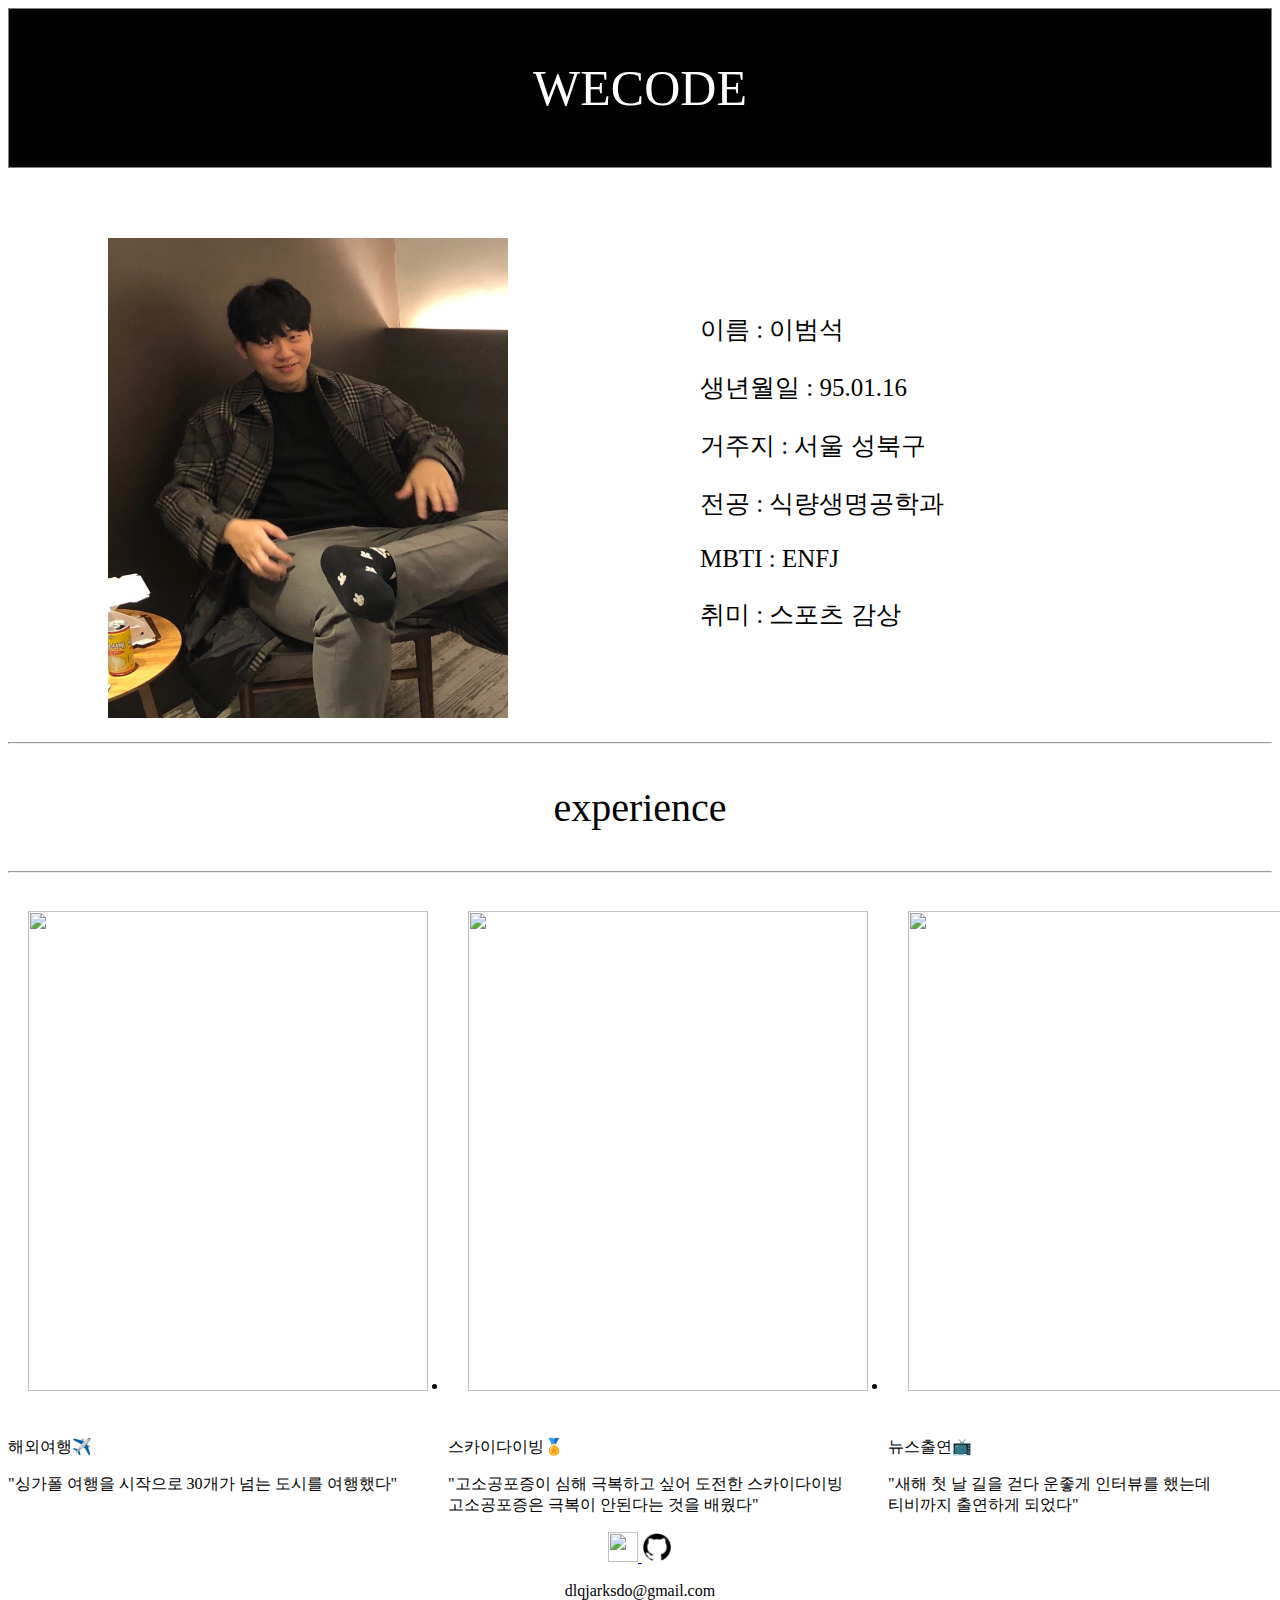
==== index.html @ 96922a67 "Add files via upload" ====
<!DOCTYPE html>
<html>
  <head>
    <meta charset="utf-8">
    <title></title>
    <link rel="stylesheet" href="style.css">
  </head>
  <body>
    <div class="header border-blue">
      <p>WECODE</p>
    </div>
    <div class="nav">
      <div class="card">
       <img src="me.JPG" class="img-size margin-space">
      </div>
      <div class="beom">
        <p>이름 : 이범석</p>
        <p>생년월일 : 95.01.16</p>
        <p>거주지 : 서울 성북구</p>
        <p>전공 : 식량생명공학과</p>
        <p>MBTI : ENFJ</p>
        <p>취미 : 스포츠 감상</p>
      </div>
    </div>
    <div class="exp">
      <hr>
      <p>experience</p>
    </div>
    <hr>
    <div class="gallery">
      <li>
       <div class="trip">
         <img src="첫여행.jpg" class="img-size2 margin-space2">
       <div class="textbox">
         <p class="title">해외여행✈️</p>
         <p class="desc">
           "싱가폴 여행을 시작으로 30개가 넘는 도시를 여행했다"
         </p>
       </div>
     </li>
      <li>
       <div class="skydive">
         <a href="https://www.youtube.com/embed/Aky8nE0Zh_k" title="YouTube video player" frameborder="0" allow="accelerometer; autoplay; clipboard-write; encrypted-media; gyroscope; picture-in-picture"  target="_blank">
         <img src="스카이다이빙.jpg" class="img-size2 margin-space2">
         </a>
         <p class="title">스카이다이빙🏅</p>
         <p class="desc">
           "고소공포증이 심해 극복하고 싶어 도전한 스카이다이빙
           <br>
           고소공포증은 극복이 안된다는 것을 배웠다"
         </p>
       </div>
     </li>
     <li>
       <div class="news">
         <a href="https://www.youtube.com/embed/AGitFdF7EEw?start=120" title="YouTube video player" frameborder="0" allow="accelerometer; autoplay; clipboard-write; encrypted-media; gyroscope; picture-in-picture" target="_blank">
         <img src="뉴스.jpeg" class="img-size2 margin-space2">
         </a>
         <p class="title">뉴스출연📺</p>
         <p class="desc">
           "새해 첫 날 길을 걷다 운좋게 인터뷰를 했는데
           <br>
           티비까지 출연하게 되었다"
         </p>
       </div>
     </li>
    </div>
    <div class="footer">
      <div class="sns">
        <a href="https://www.instagram.com/beom__q/" target="_blank">
         <img src="instagram.png" class="img-size3">
        </a>
        <a href="https://github.com/beomq" target="_blank">
         <img src="github.png" class="img-size3">
        </a>
         <p>dlqjarksdo@gmail.com</p>

    </div>
  </body>
</html>
---- style.css ----
.header{
  color:white;
  background-color: black;
  text-align: center;
  font-size: 50px;
}
.border-blue{
  border: 1px solid gray;
}
.img-size{
  width:400px;
  height: 480px;
}
.margin-space{
  margin-top:70px;
  margin-left: 100px;
}
.nav{
  display: grid;
  grid-template-columns: 1fr 1fr;
}
.beom{
  font-size: 25px;
  margin-top:120px;
  margin-left: 60px;
}
.img-size2{
  width:400px;
  height: 480px;
}
.gallery{
  display: grid;
  grid-template-columns: 1fr 1fr 1fr;
}
.margin-space2{
  margin-top: 30px;
  margin-left: 20px;
  margin-right: 20px;
  margin-bottom: 30px;
}
.img-size3{
  width:30px;
  height: 30px;
}
.exp{
  text-align: center;
  font-size: 40px;
}
.footer{
  text-align: center;
}
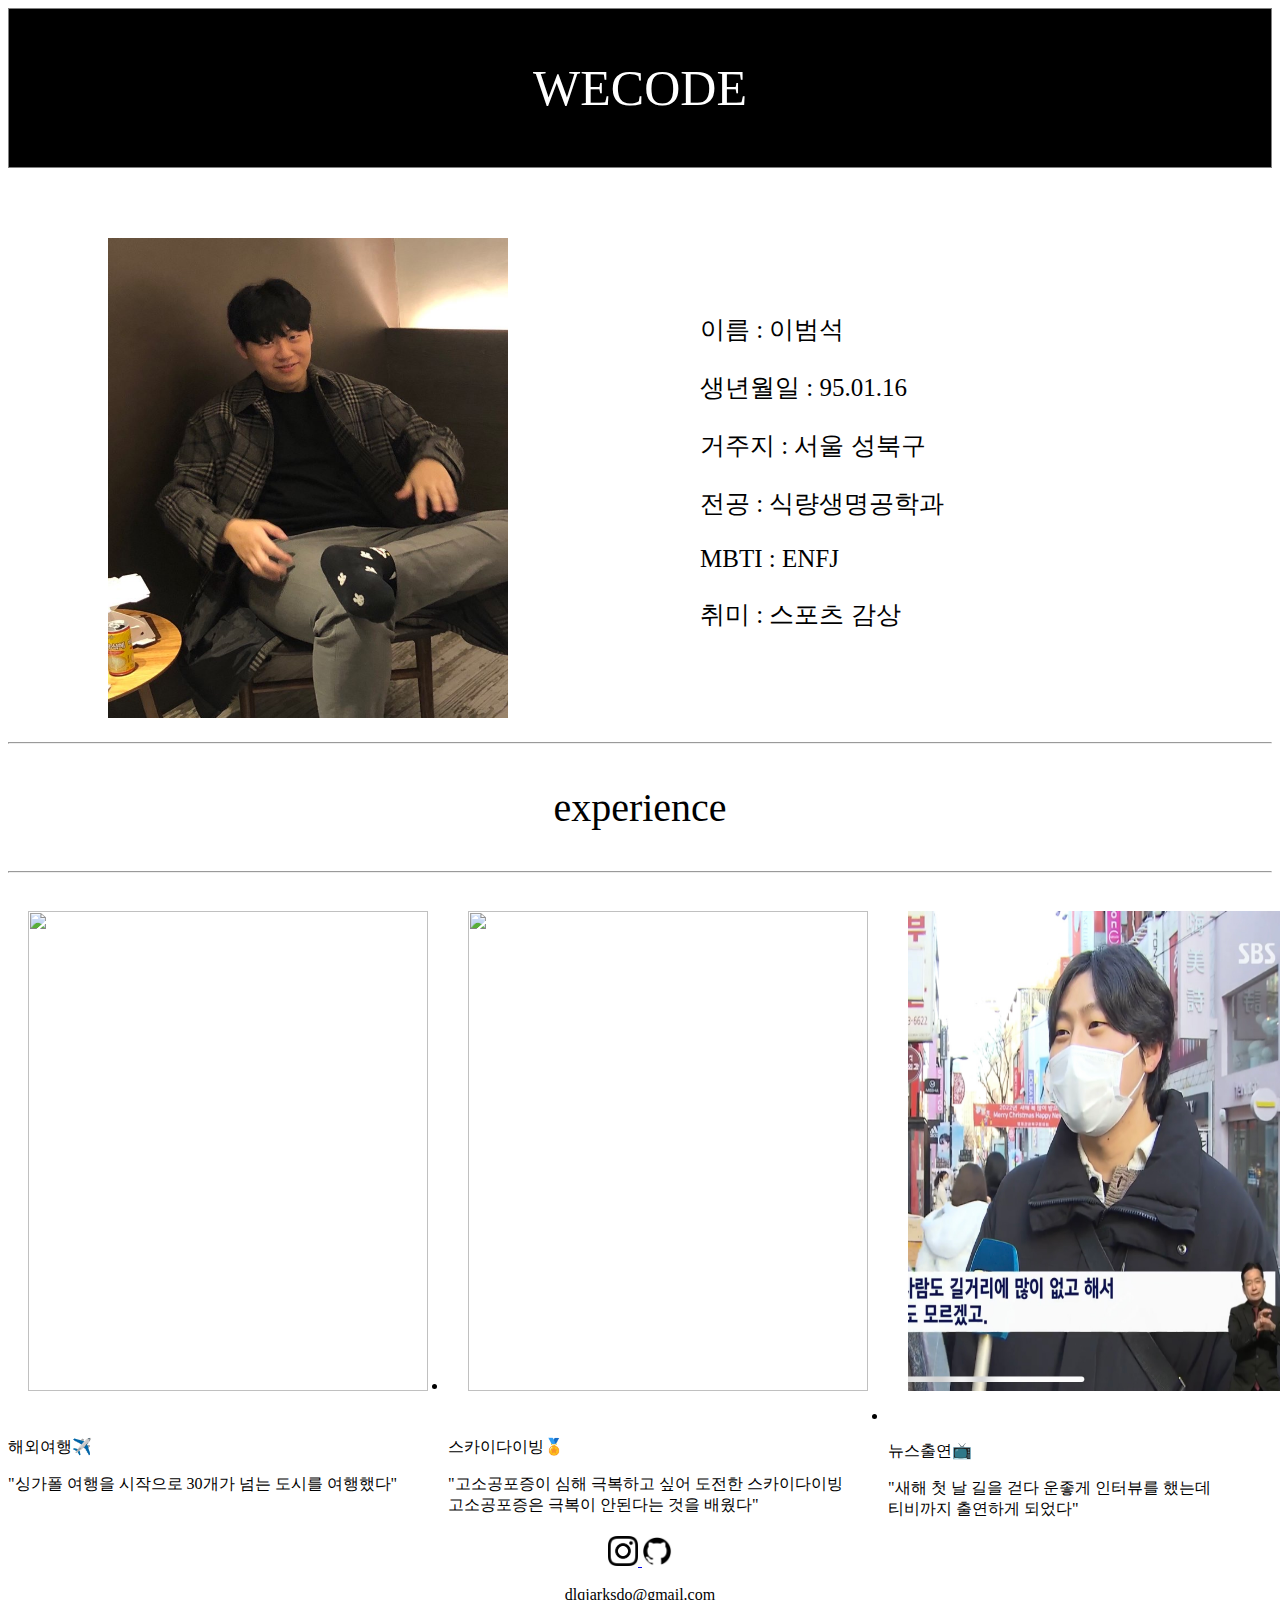
==== commit 2ca6eade: "Add files via upload" ====
--- a/index.html
+++ b/index.html
@@ -11,7 +11,7 @@
     </div>
     <div class="nav">
       <div class="card">
-       <img src="me.JPG" class="img-size margin-space">
+       <img src="img/me.JPG" class="img-size margin-space">
       </div>
       <div class="beom">
         <p>이름 : 이범석</p>
@@ -30,7 +30,7 @@
     <div class="gallery">
       <li>
        <div class="trip">
-         <img src="첫여행.jpg" class="img-size2 margin-space2">
+         <img src="img/firsttrip.jpg" class="img-size2 margin-space2">
        <div class="textbox">
          <p class="title">해외여행✈️</p>
          <p class="desc">
@@ -41,7 +41,7 @@
       <li>
        <div class="skydive">
          <a href="https://www.youtube.com/embed/Aky8nE0Zh_k" title="YouTube video player" frameborder="0" allow="accelerometer; autoplay; clipboard-write; encrypted-media; gyroscope; picture-in-picture"  target="_blank">
-         <img src="스카이다이빙.jpg" class="img-size2 margin-space2">
+         <img src="img/skydive.jpg" class="img-size2 margin-space2">
          </a>
          <p class="title">스카이다이빙🏅</p>
          <p class="desc">
@@ -54,7 +54,7 @@
      <li>
        <div class="news">
          <a href="https://www.youtube.com/embed/AGitFdF7EEw?start=120" title="YouTube video player" frameborder="0" allow="accelerometer; autoplay; clipboard-write; encrypted-media; gyroscope; picture-in-picture" target="_blank">
-         <img src="뉴스.jpeg" class="img-size2 margin-space2">
+         <img src="img/news.jpeg" class="img-size2 margin-space2">
          </a>
          <p class="title">뉴스출연📺</p>
          <p class="desc">
@@ -68,10 +68,10 @@
     <div class="footer">
       <div class="sns">
         <a href="https://www.instagram.com/beom__q/" target="_blank">
-         <img src="instagram.png" class="img-size3">
+         <img src="img/insta.png" class="img-size3">
         </a>
         <a href="https://github.com/beomq" target="_blank">
-         <img src="github.png" class="img-size3">
+         <img src="img/github.png" class="img-size3">
         </a>
          <p>dlqjarksdo@gmail.com</p>
 
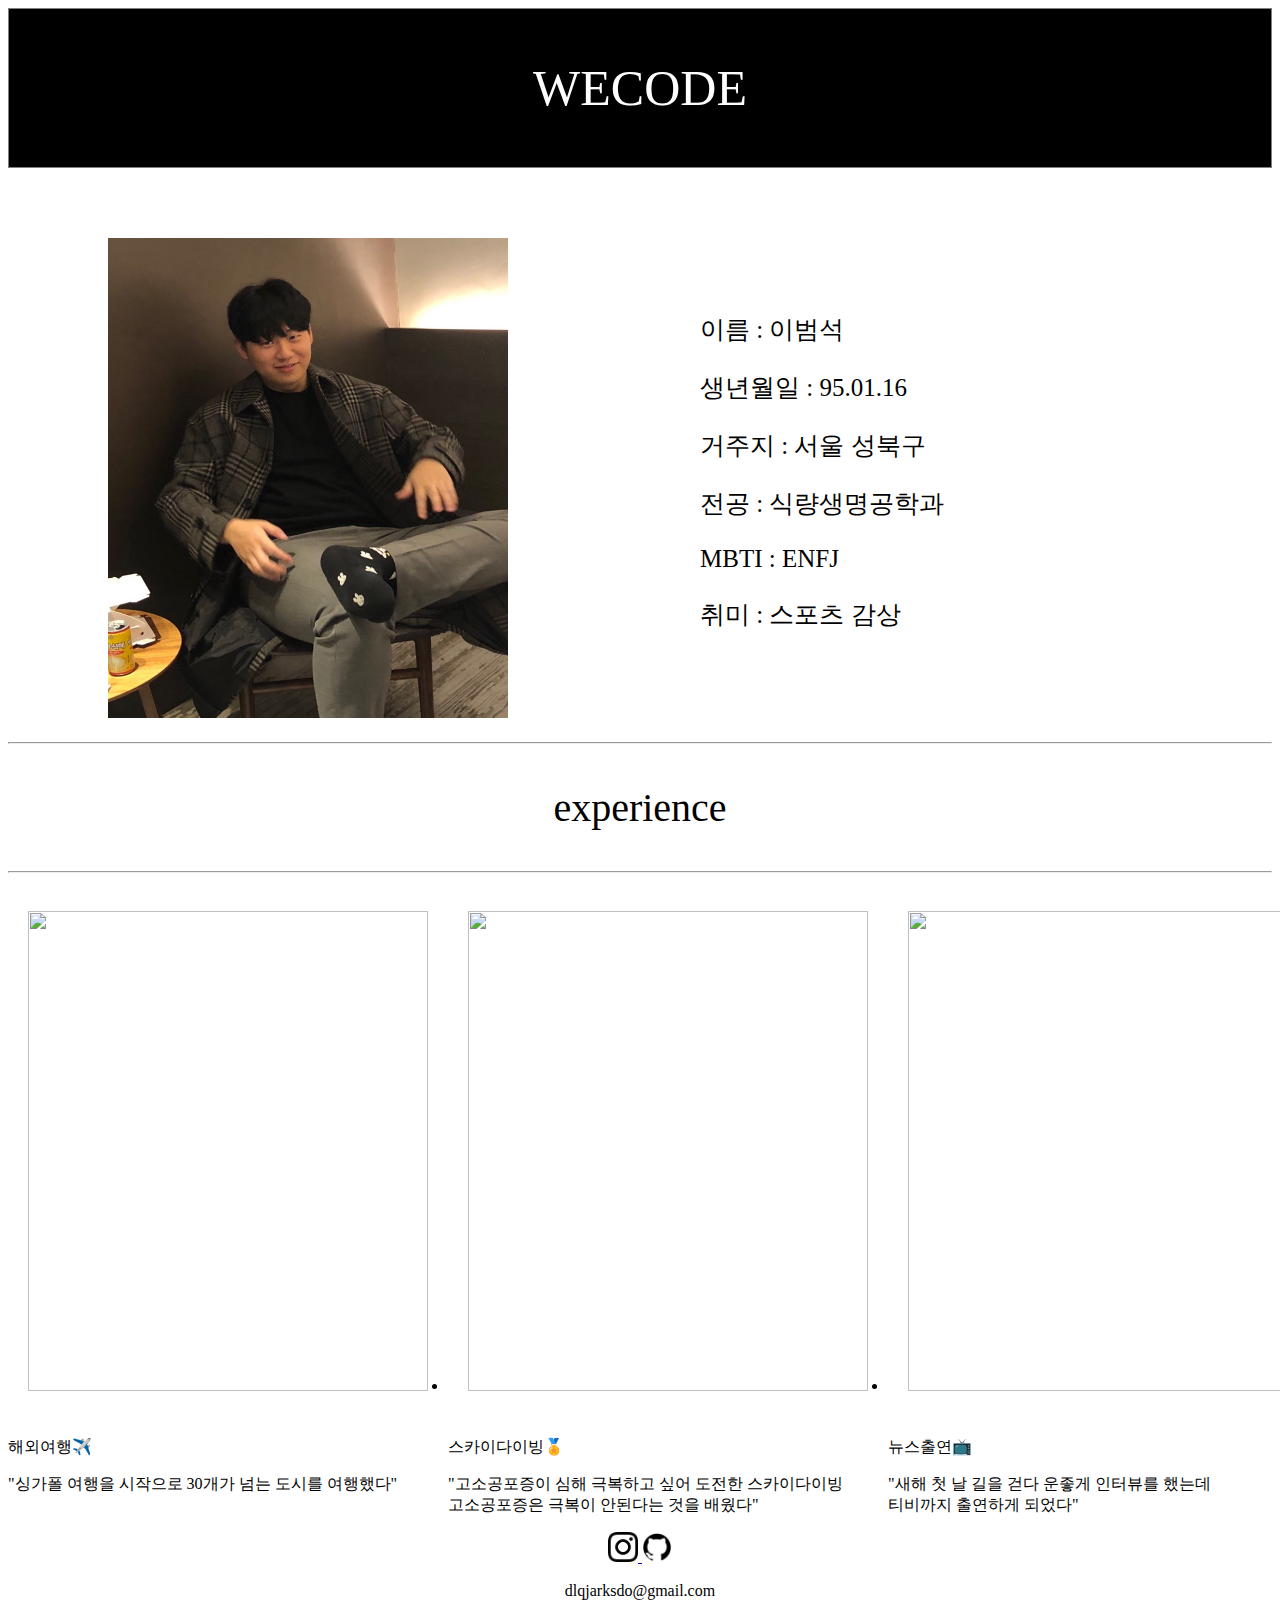
==== commit 5a78004a: "Update index.html" ====
--- a/index.html
+++ b/index.html
@@ -41,7 +41,7 @@
       <li>
        <div class="skydive">
          <a href="https://www.youtube.com/embed/Aky8nE0Zh_k" title="YouTube video player" frameborder="0" allow="accelerometer; autoplay; clipboard-write; encrypted-media; gyroscope; picture-in-picture"  target="_blank">
-         <img src="img/skydive.jpg" class="img-size2 margin-space2">
+         <img src="https://user-images.githubusercontent.com/96290235/160288986-9f4ca9c2-bfc2-403c-a7ab-648bfb30d5a7.JPG" class="img-size2 margin-space2">
          </a>
          <p class="title">스카이다이빙🏅</p>
          <p class="desc">
@@ -54,7 +54,7 @@
      <li>
        <div class="news">
          <a href="https://www.youtube.com/embed/AGitFdF7EEw?start=120" title="YouTube video player" frameborder="0" allow="accelerometer; autoplay; clipboard-write; encrypted-media; gyroscope; picture-in-picture" target="_blank">
-         <img src="img/news.jpeg" class="img-size2 margin-space2">
+         <img src="https://user-images.githubusercontent.com/96290235/160288988-3c417617-0157-4ed4-9b66-80950b1fb2ef.JPG" class="img-size2 margin-space2">
          </a>
          <p class="title">뉴스출연📺</p>
          <p class="desc">
